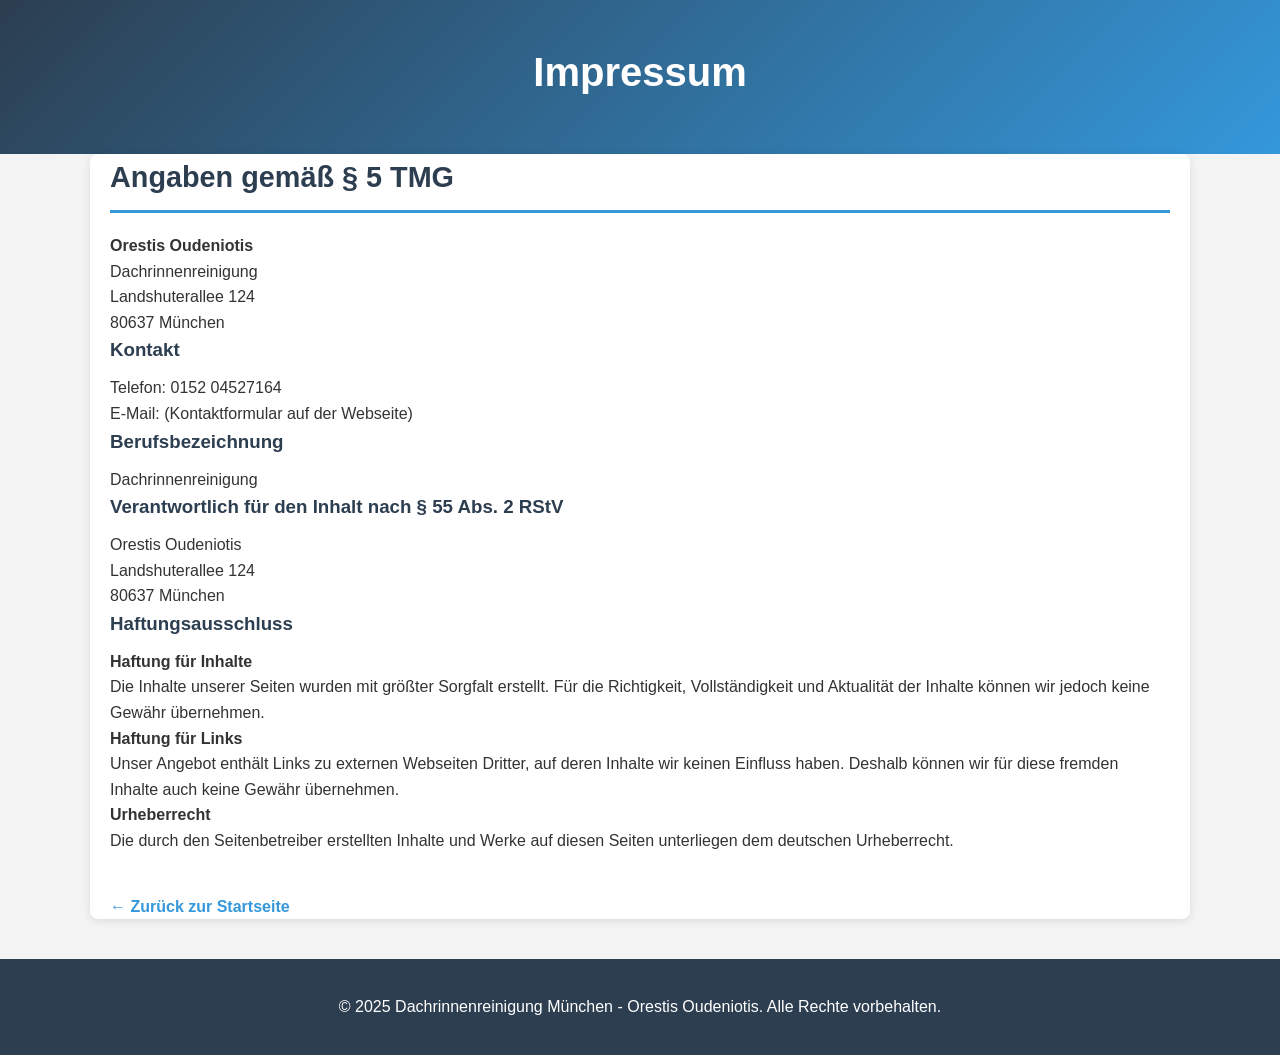
==== impressum.html @ b1a933cc "Initial commit - Dachrinnenreinigung München website" ====
<!DOCTYPE html>
<html lang="de">
<head>
    <meta charset="UTF-8">
    <meta name="viewport" content="width=device-width, initial-scale=1.0">
    <title>Impressum - Dachrinnenreinigung München</title>
    <link rel="stylesheet" href="style.css">
</head>
<body>
    <header>
        <div class="container">
            <h1>Impressum</h1>
        </div>
    </header>

    <main class="container">
        <section class="impressum">
            <h2>Angaben gemäß § 5 TMG</h2>
            
            <p><strong>Orestis Oudeniotis</strong><br>
            Dachrinnenreinigung<br>
            Landshuterallee 124<br>
            80637 München</p>

            <h3>Kontakt</h3>
            <p>
            Telefon: 0152 04527164<br>
            E-Mail: (Kontaktformular auf der Webseite)
            </p>

            <h3>Berufsbezeichnung</h3>
            <p>Dachrinnenreinigung</p>

            <h3>Verantwortlich für den Inhalt nach § 55 Abs. 2 RStV</h3>
            <p>
            Orestis Oudeniotis<br>
            Landshuterallee 124<br>
            80637 München
            </p>

            <h3>Haftungsausschluss</h3>
            
            <h4>Haftung für Inhalte</h4>
            <p>Die Inhalte unserer Seiten wurden mit größter Sorgfalt erstellt. Für die Richtigkeit, Vollständigkeit und Aktualität der Inhalte können wir jedoch keine Gewähr übernehmen.</p>

            <h4>Haftung für Links</h4>
            <p>Unser Angebot enthält Links zu externen Webseiten Dritter, auf deren Inhalte wir keinen Einfluss haben. Deshalb können wir für diese fremden Inhalte auch keine Gewähr übernehmen.</p>

            <h4>Urheberrecht</h4>
            <p>Die durch den Seitenbetreiber erstellten Inhalte und Werke auf diesen Seiten unterliegen dem deutschen Urheberrecht.</p>

            <div style="margin-top: 40px;">
                <a href="index.html" style="color: #3498db; text-decoration: none; font-weight: bold;">← Zurück zur Startseite</a>
            </div>
        </section>
    </main>

    <footer>
        <div class="container">
            <p>&copy; 2025 Dachrinnenreinigung München - Orestis Oudeniotis. Alle Rechte vorbehalten.</p>
        </div>
    </footer>
</body>
</html>
---- style.css ----
* {
    margin: 0;
    padding: 0;
    box-sizing: border-box;
}

body {
    font-family: 'Segoe UI', Tahoma, Geneva, Verdana, sans-serif;
    line-height: 1.6;
    color: #333;
    background-color: #f4f4f4;
}

.container {
    max-width: 1100px;
    margin: 0 auto;
    padding: 0 20px;
}

header {
    background: linear-gradient(135deg, #2c3e50 0%, #3498db 100%);
    color: white;
    padding: 40px 0;
    text-align: center;
}

header h1 {
    font-size: 2.5em;
    margin-bottom: 10px;
}

.tagline {
    font-size: 1.2em;
    opacity: 0.9;
}

main {
    background: white;
    margin: 30px auto;
    padding: 40px;
    border-radius: 8px;
    box-shadow: 0 2px 10px rgba(0,0,0,0.1);
}

section {
    margin-bottom: 40px;
}

h2 {
    color: #2c3e50;
    margin-bottom: 20px;
    font-size: 1.8em;
    border-bottom: 3px solid #3498db;
    padding-bottom: 10px;
}

h3 {
    color: #2c3e50;
    margin-bottom: 10px;
}

.intro p {
    font-size: 1.1em;
    line-height: 1.8;
}

.service-grid {
    display: grid;
    grid-template-columns: repeat(auto-fit, minmax(250px, 1fr));
    gap: 20px;
    margin-top: 20px;
}

.service-item {
    background: #f8f9fa;
    padding: 20px;
    border-radius: 5px;
    border-left: 4px solid #3498db;
}

.service-item h3 {
    color: #3498db;
    margin-bottom: 10px;
}

.why-us ul {
    list-style: none;
    padding: 0;
}

.why-us li {
    padding: 10px 0;
    padding-left: 30px;
    position: relative;
}

.why-us li:before {
    content: "✓";
    position: absolute;
    left: 0;
    color: #27ae60;
    font-weight: bold;
    font-size: 1.2em;
}

.service-area p {
    font-size: 1.1em;
    line-height: 1.8;
}

.contact-info {
    background: #f8f9fa;
    padding: 20px;
    border-radius: 5px;
    margin-bottom: 30px;
}

.contact-info p {
    margin: 10px 0;
    font-size: 1.1em;
}

.contact-form {
    background: #f8f9fa;
    padding: 30px;
    border-radius: 5px;
}

.contact-form h3 {
    margin-bottom: 20px;
}

form input,
form textarea {
    width: 100%;
    padding: 12px;
    margin-bottom: 15px;
    border: 1px solid #ddd;
    border-radius: 4px;
    font-size: 1em;
    font-family: inherit;
}

form input:focus,
form textarea:focus {
    outline: none;
    border-color: #3498db;
}

form button {
    background: #3498db;
    color: white;
    padding: 12px 30px;
    border: none;
    border-radius: 4px;
    font-size: 1.1em;
    cursor: pointer;
    transition: background 0.3s;
}

form button:hover {
    background: #2980b9;
}

footer {
    background: #2c3e50;
    color: white;
    text-align: center;
    padding: 30px 0;
    margin-top: 40px;
}

footer p {
    margin: 5px 0;
}

@media (max-width: 768px) {
    header h1 {
        font-size: 2em;
    }
    
    .tagline {
        font-size: 1em;
    }
    
    main {
        padding: 20px;
        margin: 20px 10px;
    }
    
    h2 {
        font-size: 1.5em;
    }
    
    .service-grid {
        grid-template-columns: 1fr;
    }
}
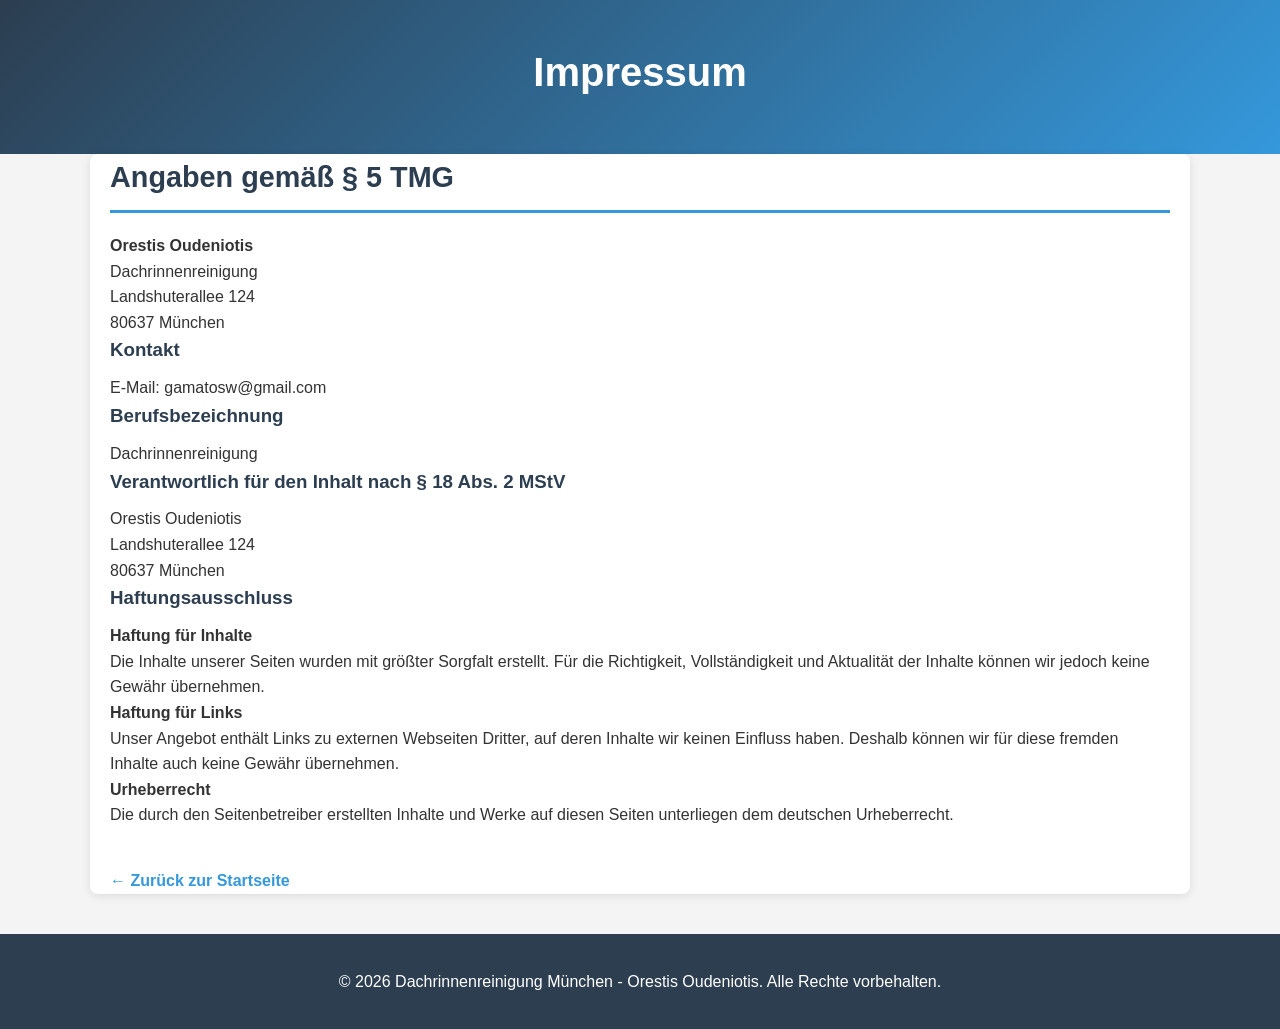
==== commit 9bacecc6: "Add requirements.txt for aiohttp dependency, create robots.txt for web crawling rules, and implement" ====
--- a/impressum.html
+++ b/impressum.html
@@ -24,14 +24,13 @@
 
             <h3>Kontakt</h3>
             <p>
-            Telefon: 0152 04527164<br>
-            E-Mail: (Kontaktformular auf der Webseite)
+            E-Mail: gamatosw@gmail.com
             </p>
 
             <h3>Berufsbezeichnung</h3>
             <p>Dachrinnenreinigung</p>
 
-            <h3>Verantwortlich für den Inhalt nach § 55 Abs. 2 RStV</h3>
+            <h3>Verantwortlich für den Inhalt nach § 18 Abs. 2 MStV</h3>
             <p>
             Orestis Oudeniotis<br>
             Landshuterallee 124<br>
@@ -57,7 +56,7 @@
 
     <footer>
         <div class="container">
-            <p>&copy; 2025 Dachrinnenreinigung München - Orestis Oudeniotis. Alle Rechte vorbehalten.</p>
+            <p>&copy; 2026 Dachrinnenreinigung München - Orestis Oudeniotis. Alle Rechte vorbehalten.</p>
         </div>
     </footer>
 </body>
--- a/style.css
+++ b/style.css
@@ -120,45 +120,53 @@
     font-size: 1.1em;
 }
 
-.contact-form {
+.contact-info a {
+    color: #3498db;
+    text-decoration: none;
+}
+
+.contact-info a:hover {
+    text-decoration: underline;
+}
+
+.contact-cta {
     background: #f8f9fa;
     padding: 30px;
     border-radius: 5px;
-}
-
-.contact-form h3 {
+    text-align: center;
+}
+
+.contact-cta h3 {
+    margin-bottom: 10px;
+}
+
+.contact-cta p {
     margin-bottom: 20px;
-}
-
-form input,
-form textarea {
-    width: 100%;
-    padding: 12px;
-    margin-bottom: 15px;
-    border: 1px solid #ddd;
-    border-radius: 4px;
-    font-size: 1em;
-    font-family: inherit;
-}
-
-form input:focus,
-form textarea:focus {
-    outline: none;
-    border-color: #3498db;
-}
-
-form button {
+    font-size: 1.05em;
+    color: #555;
+}
+
+.btn {
+    display: inline-block;
+    padding: 14px 30px;
+    border-radius: 5px;
+    font-size: 1.1em;
+    font-weight: bold;
+    text-decoration: none;
+    margin: 8px;
+    transition: background 0.3s, transform 0.2s;
+}
+
+.btn:hover {
+    transform: translateY(-2px);
+}
+
+.btn-email {
     background: #3498db;
     color: white;
-    padding: 12px 30px;
-    border: none;
-    border-radius: 4px;
-    font-size: 1.1em;
-    cursor: pointer;
-    transition: background 0.3s;
-}
-
-form button:hover {
+}
+
+.btn-email:hover {
     background: #2980b9;
 }
 
